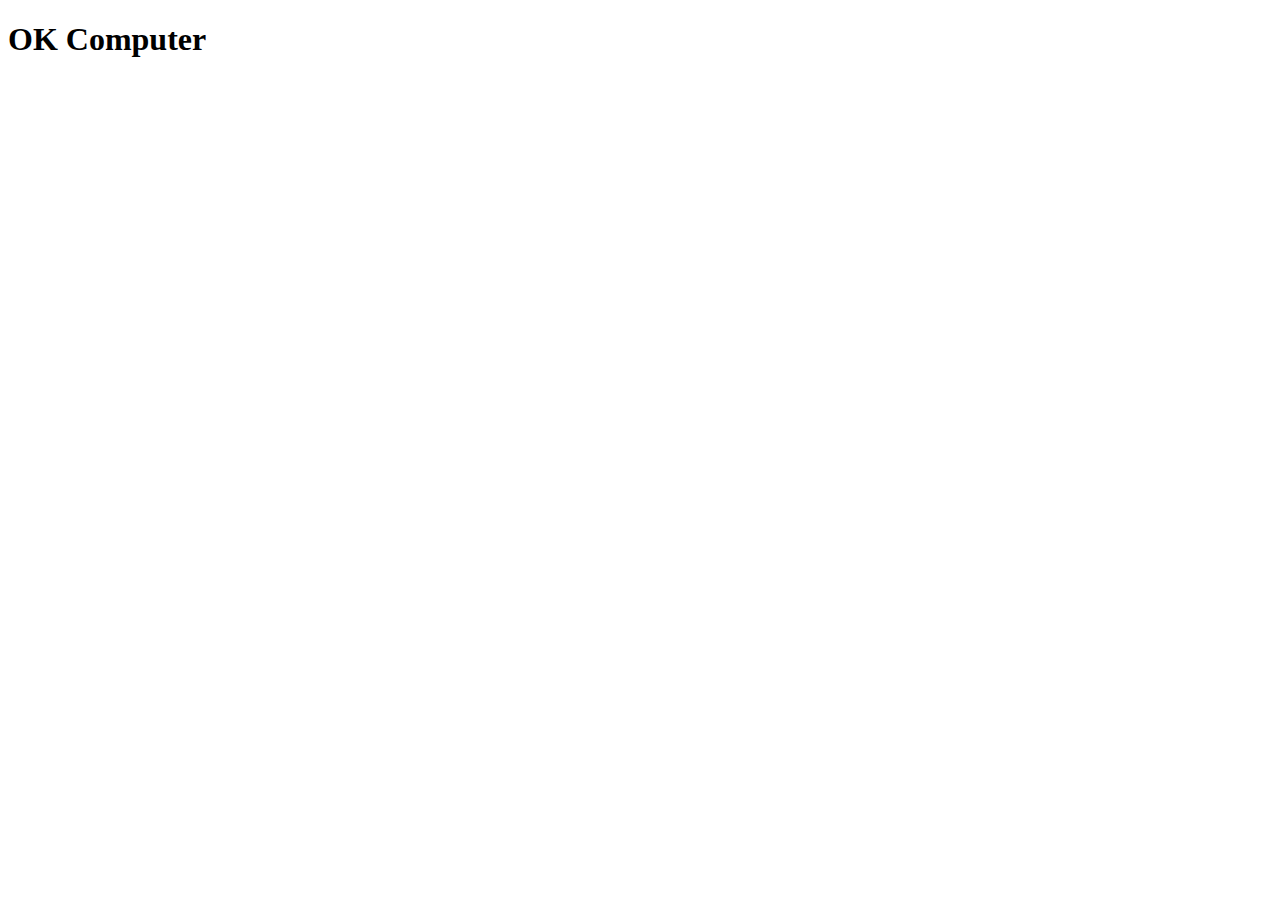
==== artistas.html @ 5c1e663d "add unfinished html site skeleton" ====
<!DOCTYPE html>
<html lang="pt-br">
<head>
    <meta charset="UTF-8">
    <meta http-equiv="X-UA-Compatible" content="IE=edge">
    <meta name="viewport" content="width=device-width, initial-scale=1.0">
    <title>Meus artistas</title>
</head>
<body>
    <main>
        <h1>OK Computer</h1>
    </main>   
</body>
</html>
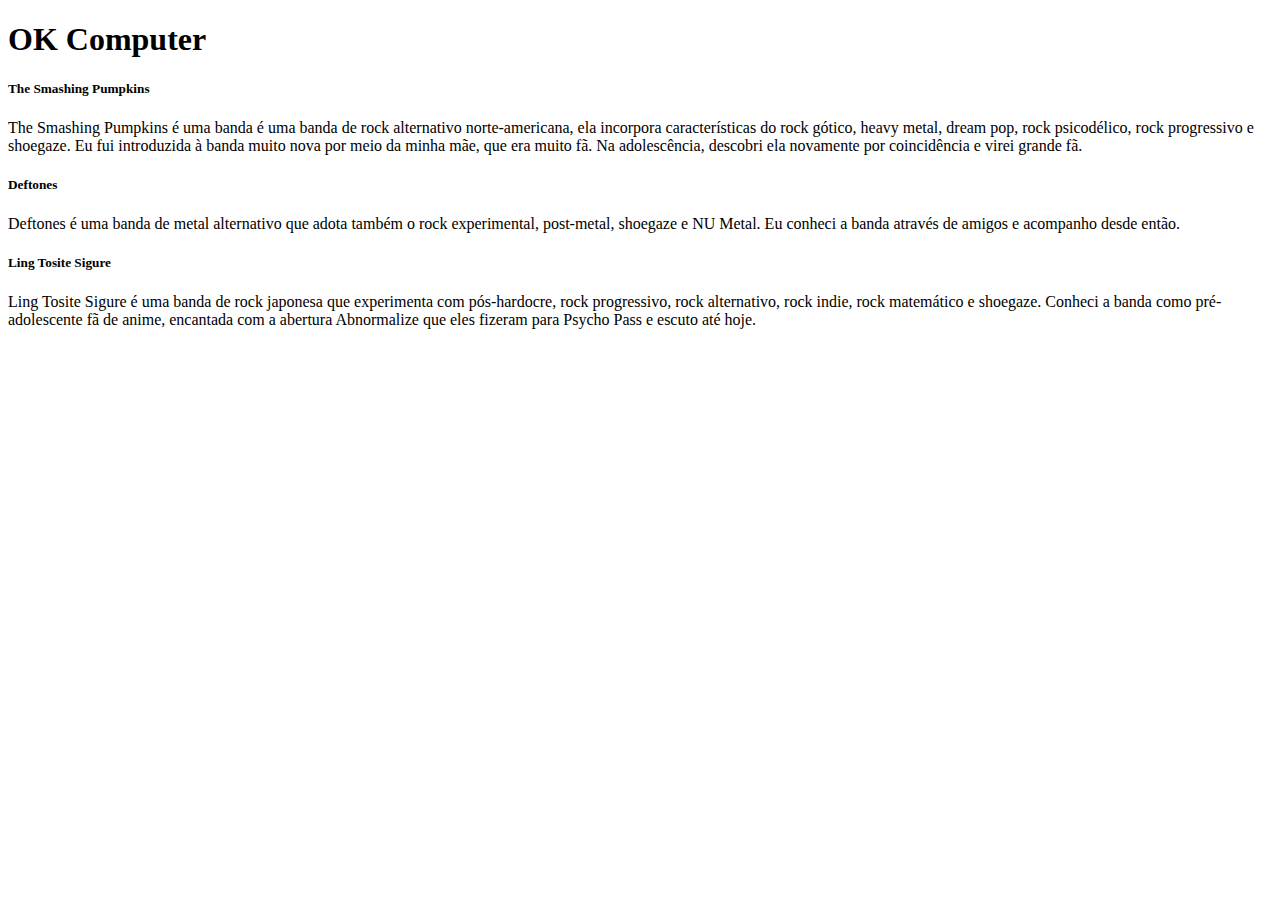
==== commit 974693a4: "added artistas.html content and made modifications on estilo.html" ====
--- a/artistas.html
+++ b/artistas.html
@@ -9,6 +9,18 @@
 <body>
     <main>
         <h1>OK Computer</h1>
+        <div>
+            <h5>The Smashing Pumpkins</h5>
+            <p>The Smashing Pumpkins é uma banda é uma banda de rock alternativo norte-americana, ela incorpora características do rock gótico, heavy metal, dream pop, rock psicodélico, rock progressivo e shoegaze. Eu fui introduzida à banda muito nova por meio da minha mãe, que era muito fã. Na adolescência, descobri ela novamente por coincidência e virei grande fã.</p>
+        </div>
+        <div>
+            <h5>Deftones</h5>
+            <p>Deftones é uma banda de metal alternativo que adota também o rock experimental, post-metal, shoegaze e NU Metal. Eu conheci a banda através de amigos e acompanho desde então.</p>
+        </div>
+        <div>
+            <h5>Ling Tosite Sigure</h5>
+            <p>Ling Tosite Sigure é uma banda de rock japonesa que experimenta com pós-hardocre, rock progressivo, rock alternativo, rock indie, rock matemático e shoegaze. Conheci a banda como pré-adolescente fã de anime, encantada com a abertura Abnormalize que eles fizeram para Psycho Pass e escuto até hoje.</p>
+        </div>
     </main>   
 </body>
 </html>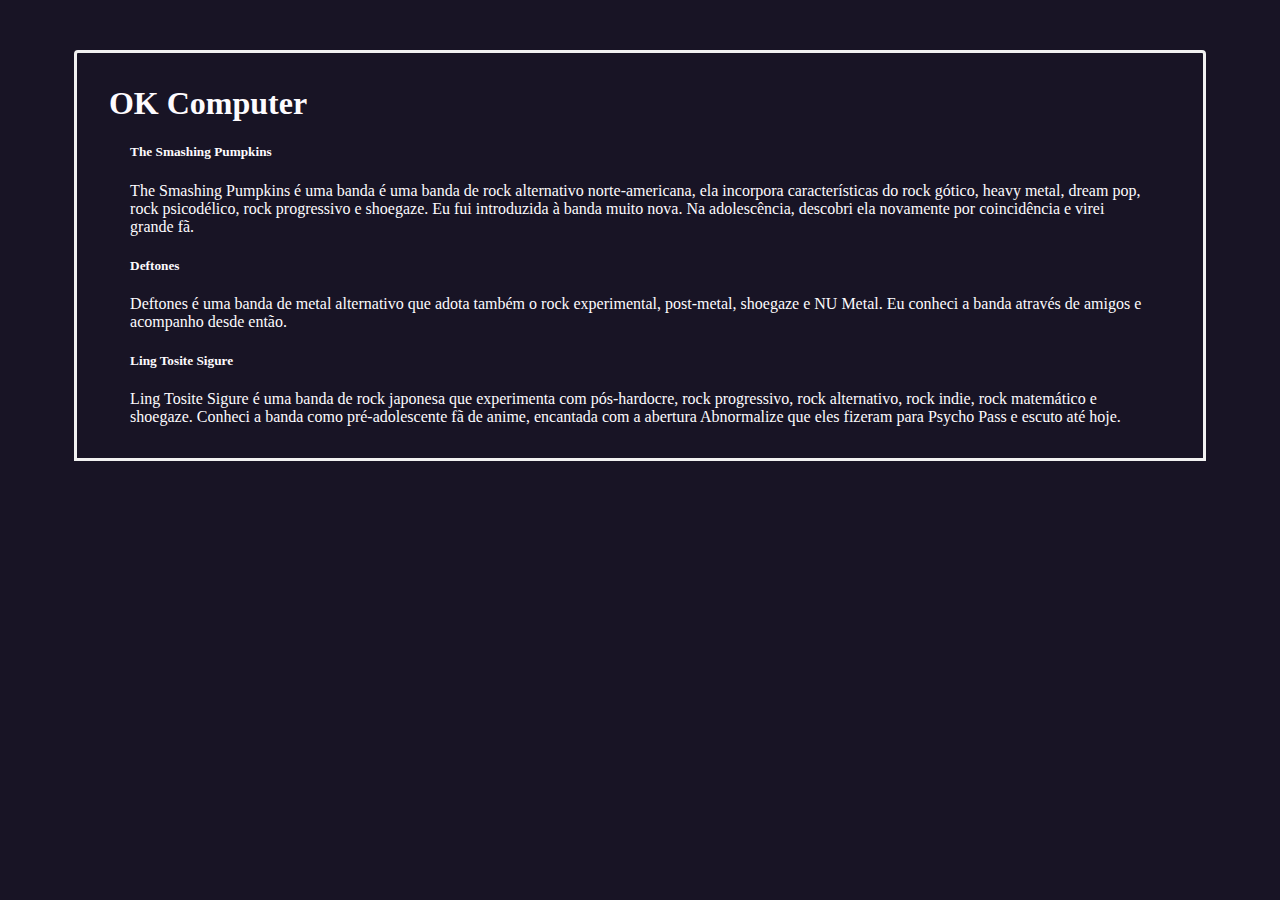
==== commit 3520918f: "added a lot of content, added very rude first css" ====
--- a/artistas.html
+++ b/artistas.html
@@ -4,6 +4,7 @@
     <meta charset="UTF-8">
     <meta http-equiv="X-UA-Compatible" content="IE=edge">
     <meta name="viewport" content="width=device-width, initial-scale=1.0">
+    <link rel="stylesheet" type="text/css" href="estilização/style.css"/>
     <title>Meus artistas</title>
 </head>
 <body>
@@ -11,7 +12,7 @@
         <h1>OK Computer</h1>
         <div>
             <h5>The Smashing Pumpkins</h5>
-            <p>The Smashing Pumpkins é uma banda é uma banda de rock alternativo norte-americana, ela incorpora características do rock gótico, heavy metal, dream pop, rock psicodélico, rock progressivo e shoegaze. Eu fui introduzida à banda muito nova por meio da minha mãe, que era muito fã. Na adolescência, descobri ela novamente por coincidência e virei grande fã.</p>
+            <p>The Smashing Pumpkins é uma banda é uma banda de rock alternativo norte-americana, ela incorpora características do rock gótico, heavy metal, dream pop, rock psicodélico, rock progressivo e shoegaze. Eu fui introduzida à banda muito nova. Na adolescência, descobri ela novamente por coincidência e virei grande fã.</p>
         </div>
         <div>
             <h5>Deftones</h5>
--- a/estilização/style.css
+++ b/estilização/style.css
@@ -0,0 +1,27 @@
+body{
+    background-color: rgb(24, 20, 37);
+}
+* {
+    box-sizing: border-box;
+    color: rgb(253, 251, 254);
+    margin: 2%;
+}
+
+header{
+    border: 3px solid #f1f1f1;
+    border-top-left-radius: 4px;
+    border-top-right-radius: 4px;
+    padding: 10px;
+    margin-top: 2%;
+    margin-bottom: 4%;
+    margin-left: 35%;
+    margin-right: 35%;
+    text-align: center;
+}
+
+main, nav{
+    border: 3px solid #f1f1f1;
+    border-top-left-radius: 4px;
+    border-top-right-radius: 4px;
+    padding: 10px;
+}
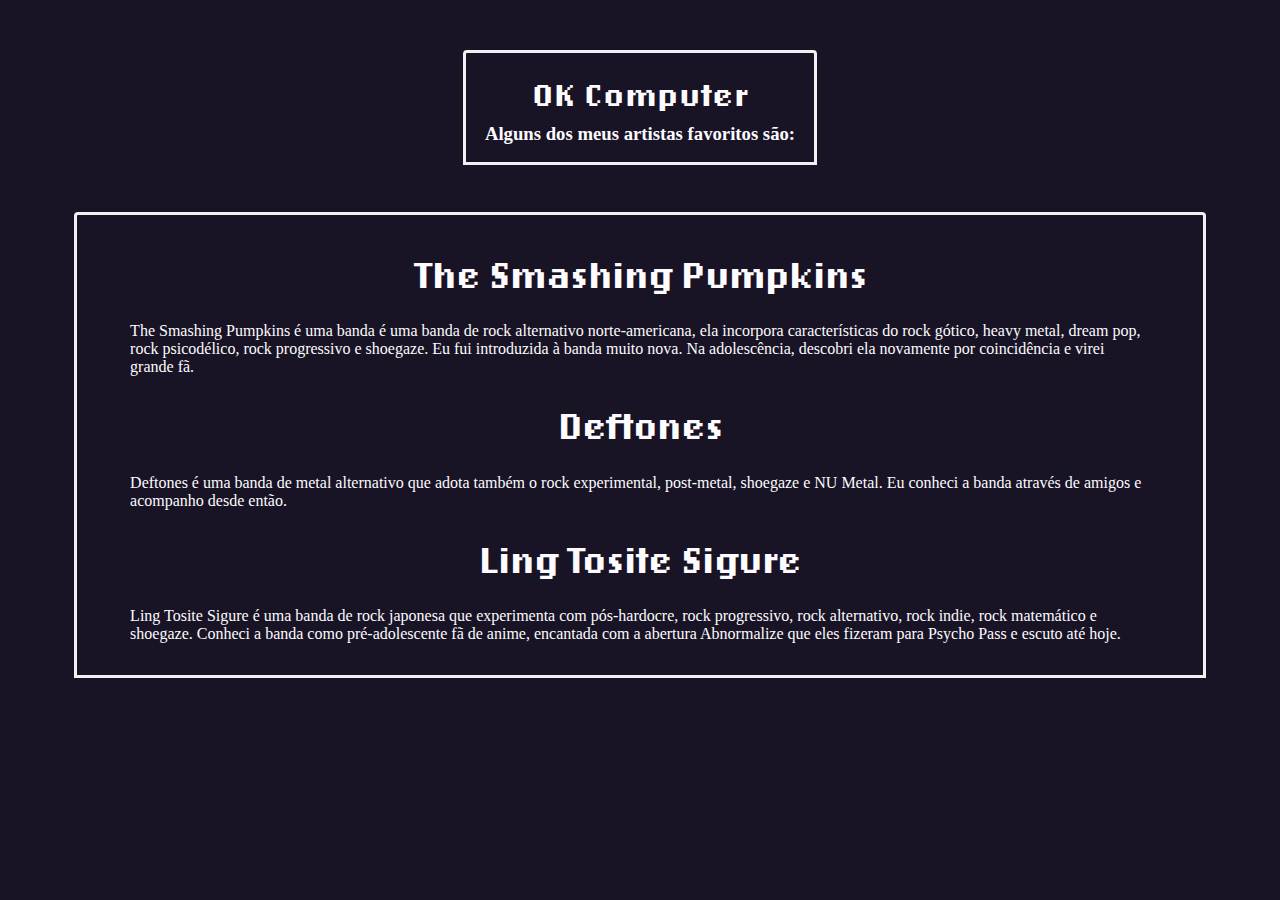
==== commit c63d0922: "ajdwowajdowa" ====
--- a/artistas.html
+++ b/artistas.html
@@ -8,8 +8,11 @@
     <title>Meus artistas</title>
 </head>
 <body>
-    <main>
+    <header>
         <h1>OK Computer</h1>
+        <h3>Alguns dos meus artistas favoritos são:</h3>
+    </header>
+    <main>       
         <div>
             <h5>The Smashing Pumpkins</h5>
             <p>The Smashing Pumpkins é uma banda é uma banda de rock alternativo norte-americana, ela incorpora características do rock gótico, heavy metal, dream pop, rock psicodélico, rock progressivo e shoegaze. Eu fui introduzida à banda muito nova. Na adolescência, descobri ela novamente por coincidência e virei grande fã.</p>
--- a/estilização/style.css
+++ b/estilização/style.css
@@ -1,3 +1,8 @@
+@font-face{
+    font-family: LoRes;
+    src: url(LoRes12OT-Bold.ttf)
+}
+
 body{
     background-color: rgb(24, 20, 37);
 }
@@ -25,3 +30,24 @@
     border-top-right-radius: 4px;
     padding: 10px;
 }
+
+h1{
+    font-family: "lores", sans-serif;
+}
+h5{
+    font-family: "lores", sans-serif;
+    font-size: 2.3em;
+    text-align: center;
+}
+
+h6{
+    text-align: right;
+    font-size: 2em;
+    margin-top: ;
+}
+
+audio {
+    filter: sepia(20%) saturate(70%) grayscale(1) contrast(99%) invert(12%);
+    width: 500px;
+    height: 60px;
+}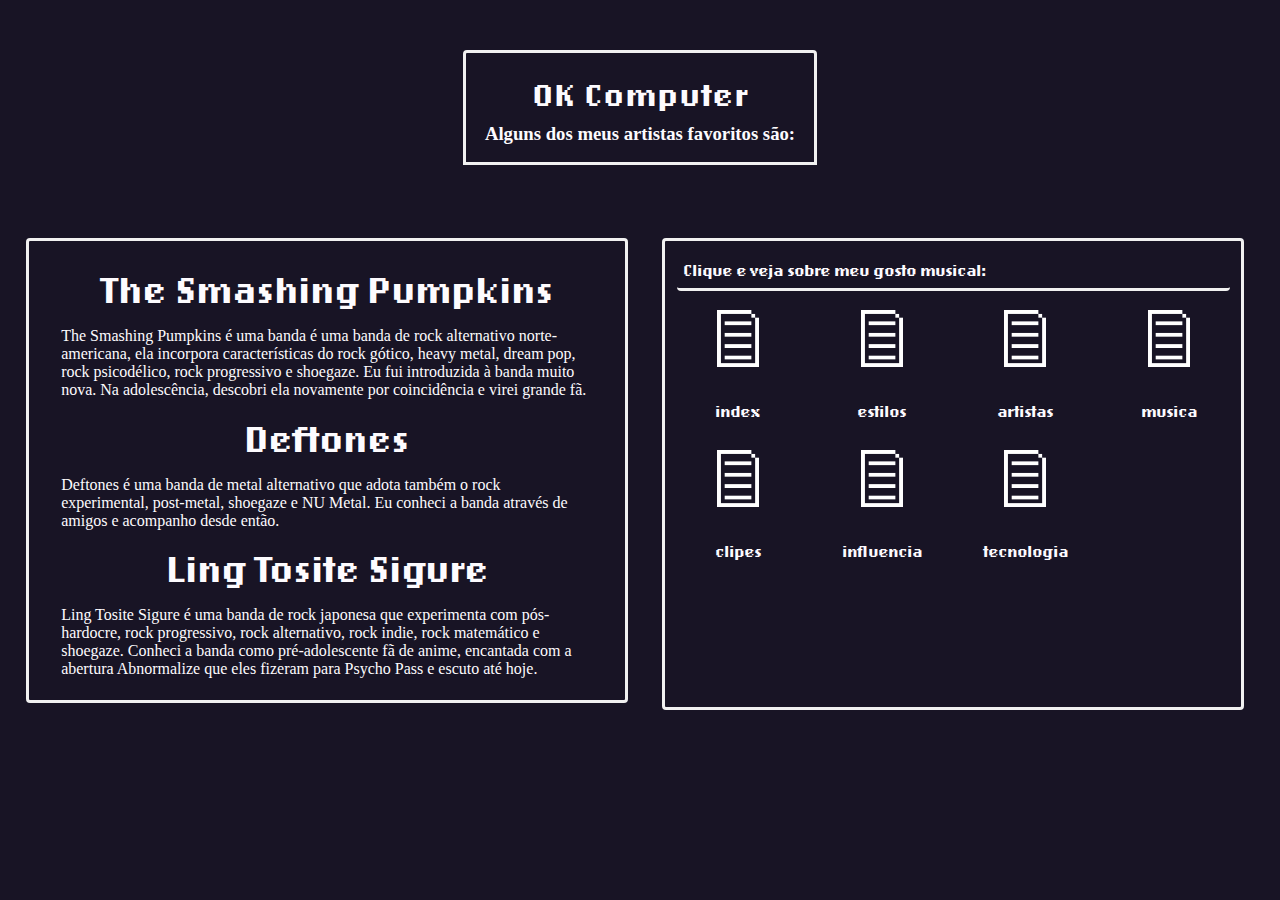
==== commit 3603d29c: "nav complete reformulation" ====
--- a/artistas.html
+++ b/artistas.html
@@ -25,6 +25,35 @@
             <h5>Ling Tosite Sigure</h5>
             <p>Ling Tosite Sigure é uma banda de rock japonesa que experimenta com pós-hardocre, rock progressivo, rock alternativo, rock indie, rock matemático e shoegaze. Conheci a banda como pré-adolescente fã de anime, encantada com a abertura Abnormalize que eles fizeram para Psycho Pass e escuto até hoje.</p>
         </div>
-    </main>   
+    </main>
+    <nav>
+        <table>
+            <tr>
+                <p class="enunciado">Clique e veja sobre meu gosto musical:</p>
+            </tr>
+            <tr>
+                <th><a href="index.html"><img src="estilização/docsp.png" width="30%"></a></th>
+                <th><a href="estilo.html"><img src="estilização/docsp.png" width="30%"></a></th>
+                <th><a href="artistas.html"><img src="estilização/docsp.png" width="30%"></a></th>
+                <th><a href="musica.html"><img src="estilização/docsp.png" width="30%"></a></th>
+            </tr>
+            <tr>
+                <th><a href="index.html"><p>index</p></a></th>
+                <th><a href="estilo.html"><p>estilos</p></a></th>
+                <th><a href="artistas.html"><p>artistas</p></a></th>
+                <th><a href="musica.html"><p>musica</p></a></th>
+            </tr>
+            <tr>
+                <th><a href="videos.html"><img src="estilização/docsp.png" width="30%"></a></th>
+                <th><a href="influencia.html"><img src="estilização/docsp.png" width="30%"></a></th>
+                <th><a href="tecno.html"><img src="estilização/docsp.png" width="30%"></a></th>
+            </tr>
+            <tr>
+                <th><a href="videos.html"><p>clipes</p></a></th>
+                <th><a href="influencia.html"><p>influencia</p></a></th>
+                <th><a href="tecno.html"><p>tecnologia</p></a></th>
+            </tr>
+        </table>
+    </nav>   
 </body>
 </html>--- a/estilização/style.css
+++ b/estilização/style.css
@@ -7,7 +7,6 @@
     background-color: rgb(24, 20, 37);
 }
 * {
-    box-sizing: border-box;
     color: rgb(253, 251, 254);
     margin: 2%;
 }
@@ -26,9 +25,10 @@
 
 main, nav{
     border: 3px solid #f1f1f1;
-    border-top-left-radius: 4px;
-    border-top-right-radius: 4px;
-    padding: 10px;
+    border-radius: 4px;
+    width: 45%;
+    padding-bottom: 1.3%;
+    position: absolute;
 }
 
 h1{
@@ -43,11 +43,50 @@
 h6{
     text-align: right;
     font-size: 2em;
-    margin-top: ;
 }
 
 audio {
     filter: sepia(20%) saturate(70%) grayscale(1) contrast(99%) invert(12%);
     width: 500px;
     height: 60px;
-}+}
+
+main{
+    left: 0;
+    padding: 10px;
+}
+
+nav{
+    right: 10px;
+    margin: 2%;
+    height: 50%;
+}
+nav table{
+    margin: 0%;
+    width: 100%;
+}
+.enunciado{
+    border-bottom: 3px solid #f1f1f1;
+    border-radius: 4px;
+    left: 0;
+    right: 0;
+    padding: 1%;
+    font-family: "lores", sans-serif;
+}
+
+nav td, th{
+    text-align: center;
+    margin: 5%;
+    width: 25%;
+}
+nav p{
+    font-family: "lores", sans-serif;
+}
+
+a:link { text-decoration: none; }
+
+a:visited { text-decoration: none; }
+
+a:hover { text-decoration: none; }
+
+a:active { text-decoration: none; }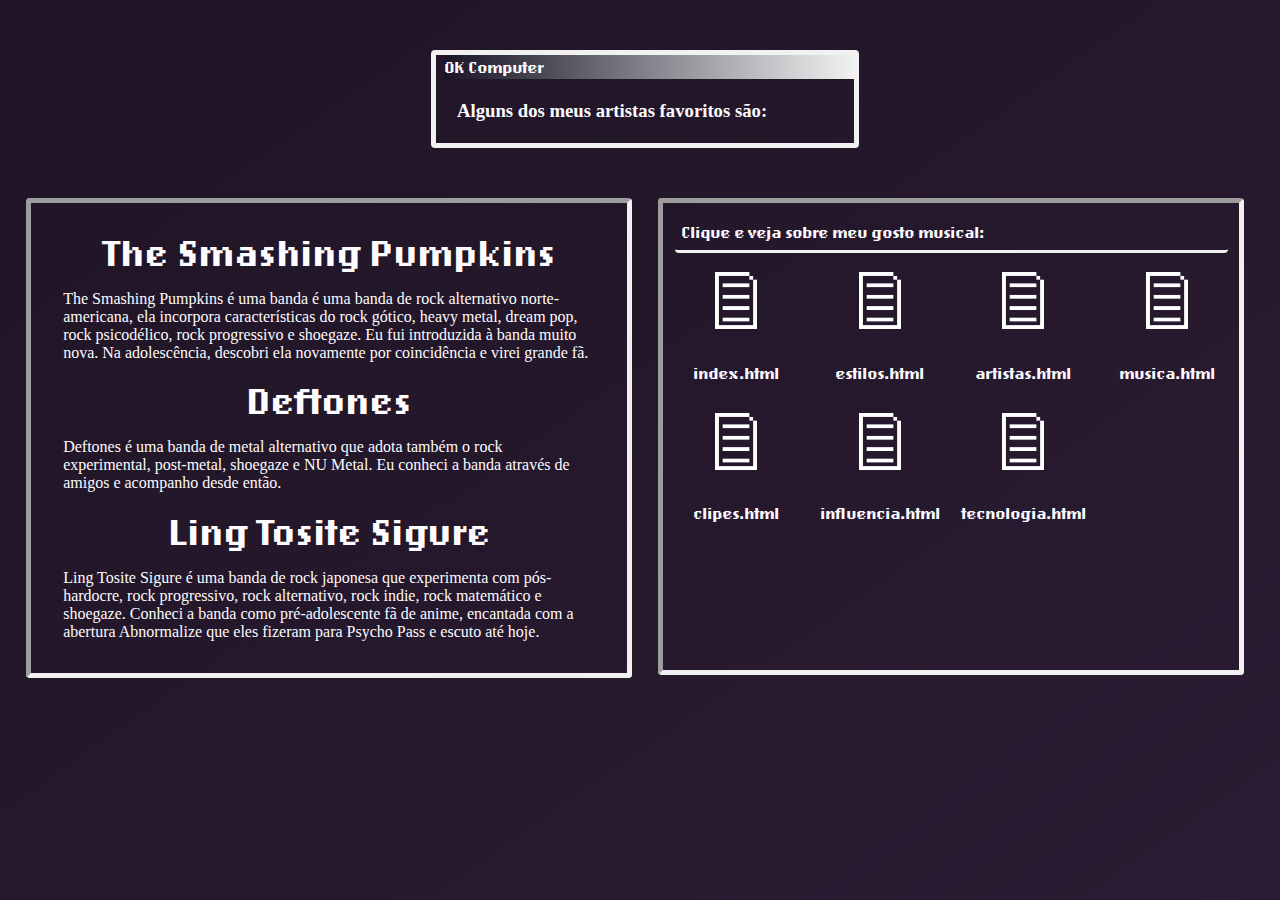
==== commit 20f0331c: "changed header" ====
--- a/artistas.html
+++ b/artistas.html
@@ -38,10 +38,10 @@
                 <th><a href="musica.html"><img src="estilização/docsp.png" width="30%"></a></th>
             </tr>
             <tr>
-                <th><a href="index.html"><p>index</p></a></th>
-                <th><a href="estilo.html"><p>estilos</p></a></th>
-                <th><a href="artistas.html"><p>artistas</p></a></th>
-                <th><a href="musica.html"><p>musica</p></a></th>
+                <th><a href="index.html"><p>index.html</p></a></th>
+                <th><a href="estilo.html"><p>estilos.html</p></a></th>
+                <th><a href="artistas.html"><p>artistas.html</p></a></th>
+                <th><a href="musica.html"><p>musica.html</p></a></th>
             </tr>
             <tr>
                 <th><a href="videos.html"><img src="estilização/docsp.png" width="30%"></a></th>
@@ -49,11 +49,11 @@
                 <th><a href="tecno.html"><img src="estilização/docsp.png" width="30%"></a></th>
             </tr>
             <tr>
-                <th><a href="videos.html"><p>clipes</p></a></th>
-                <th><a href="influencia.html"><p>influencia</p></a></th>
-                <th><a href="tecno.html"><p>tecnologia</p></a></th>
+                <th><a href="videos.html"><p>clipes.html</p></a></th>
+                <th><a href="influencia.html"><p>influencia.html</p></a></th>
+                <th><a href="tecno.html"><p>tecnologia.html</p></a></th>
             </tr>
         </table>
-    </nav>   
+    </nav>
 </body>
 </html>--- a/estilização/style.css
+++ b/estilização/style.css
@@ -4,7 +4,11 @@
 }
 
 body{
-    background-color: rgb(24, 20, 37);
+    height: 100%;
+    width: 100%;
+    background-image: linear-gradient(to top left, rgb(43, 28, 51) , rgb(31, 20, 37));
+    background-repeat: no-repeat;
+    background-attachment: fixed;
 }
 * {
     color: rgb(253, 251, 254);
@@ -12,32 +16,57 @@
 }
 
 header{
-    border: 3px solid #f1f1f1;
-    border-top-left-radius: 4px;
-    border-top-right-radius: 4px;
-    padding: 10px;
-    margin-top: 2%;
-    margin-bottom: 4%;
-    margin-left: 35%;
-    margin-right: 35%;
+    border: 5px solid #f1f1f1;
+    width: 34%;
+    border-radius: 4px;
+    margin-left: 31%;
     text-align: center;
+    height: 30%;
 }
 
 main, nav{
-    border: 3px solid #f1f1f1;
+    border: 5px inset #f1f1f1;
     border-radius: 4px;
     width: 45%;
     padding-bottom: 1.3%;
     position: absolute;
 }
+header table{
+    margin: 5%;
+}
+header td, th{
+    width: 10%;
+}
+header th img{
+    width: 100%;
+}
+.larger{
+    width: 200%;
+}
+.smaller{
+    width: 10%;
+}
 
 h1{
+    background-image: linear-gradient(to left, #f1f1f1, rgb(24,20,37));
     font-family: "lores", sans-serif;
+    text-align: left;
+    color: f1f1f1;
+    font-size: 1rem;
+    margin: 0;
+    margin-left: 2%;
+    padding: 0;
+    top: 0;
+    right: 0;
 }
 h5{
     font-family: "lores", sans-serif;
     font-size: 2.3em;
     text-align: center;
+}
+h3{
+    margin: 5%;
+    text-align: left;
 }
 
 h6{
@@ -47,13 +76,15 @@
 
 audio {
     filter: sepia(20%) saturate(70%) grayscale(1) contrast(99%) invert(12%);
-    width: 500px;
-    height: 60px;
+    width: 100%;
+    height: 50%;
 }
 
 main{
     left: 0;
     padding: 10px;
+    overflow:auto;
+    height: 50%;
 }
 
 nav{
@@ -64,6 +95,9 @@
 nav table{
     margin: 0%;
     width: 100%;
+}
+table h5 {
+    font-size: 1.6rem;
 }
 .enunciado{
     border-bottom: 3px solid #f1f1f1;
@@ -82,6 +116,9 @@
 nav p{
     font-family: "lores", sans-serif;
 }
+main th {
+    padding: 2%;
+}
 
 a:link { text-decoration: none; }
 
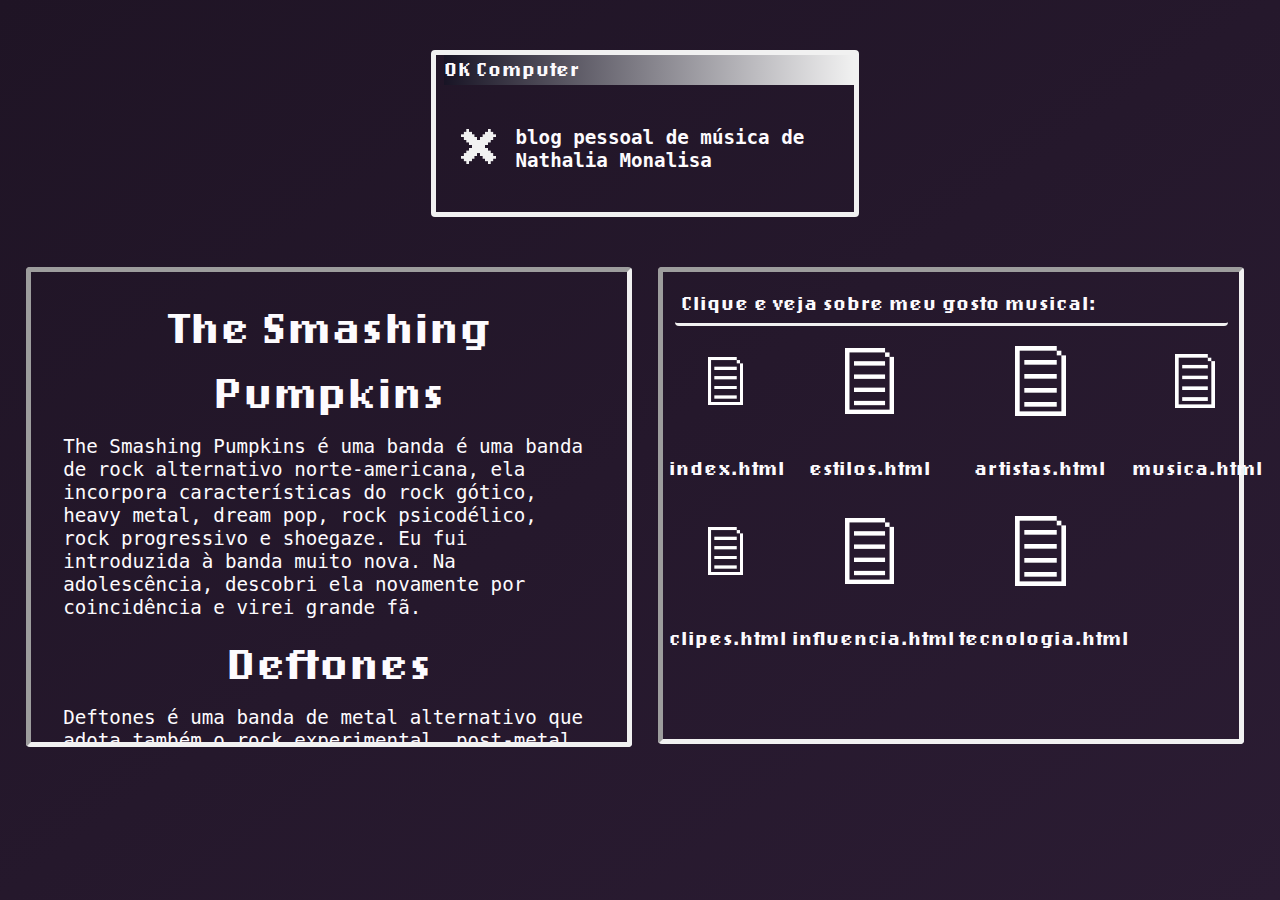
==== commit c93ee101: "Add files via upload" ====
--- a/artistas.html
+++ b/artistas.html
@@ -10,7 +10,12 @@
 <body>
     <header>
         <h1>OK Computer</h1>
-        <h3>Alguns dos meus artistas favoritos são:</h3>
+        <table>
+            <tr>
+                <th class="smaller"><img src="estilização/errorw.png" width="8%;"></th>
+                <th class="larger"><h3>blog pessoal de música de Nathalia Monalisa</h3></th>
+            </tr>
+        </table>       
     </header>
     <main>       
         <div>
--- a/estilização/style.css
+++ b/estilização/style.css
@@ -9,6 +9,8 @@
     background-image: linear-gradient(to top left, rgb(43, 28, 51) , rgb(31, 20, 37));
     background-repeat: no-repeat;
     background-attachment: fixed;
+    font-family: monospace;
+    font-size: 1.2rem;
 }
 * {
     color: rgb(253, 251, 254);
@@ -52,12 +54,12 @@
     font-family: "lores", sans-serif;
     text-align: left;
     color: f1f1f1;
-    font-size: 1rem;
+    font-size: 1.2rem;
     margin: 0;
     margin-left: 2%;
     padding: 0;
-    top: 0;
     right: 0;
+    height: 30px;
 }
 h5{
     font-family: "lores", sans-serif;
@@ -67,6 +69,8 @@
 h3{
     margin: 5%;
     text-align: left;
+    font-family: monospace;
+    font-size: 1.2rem;
 }
 
 h6{
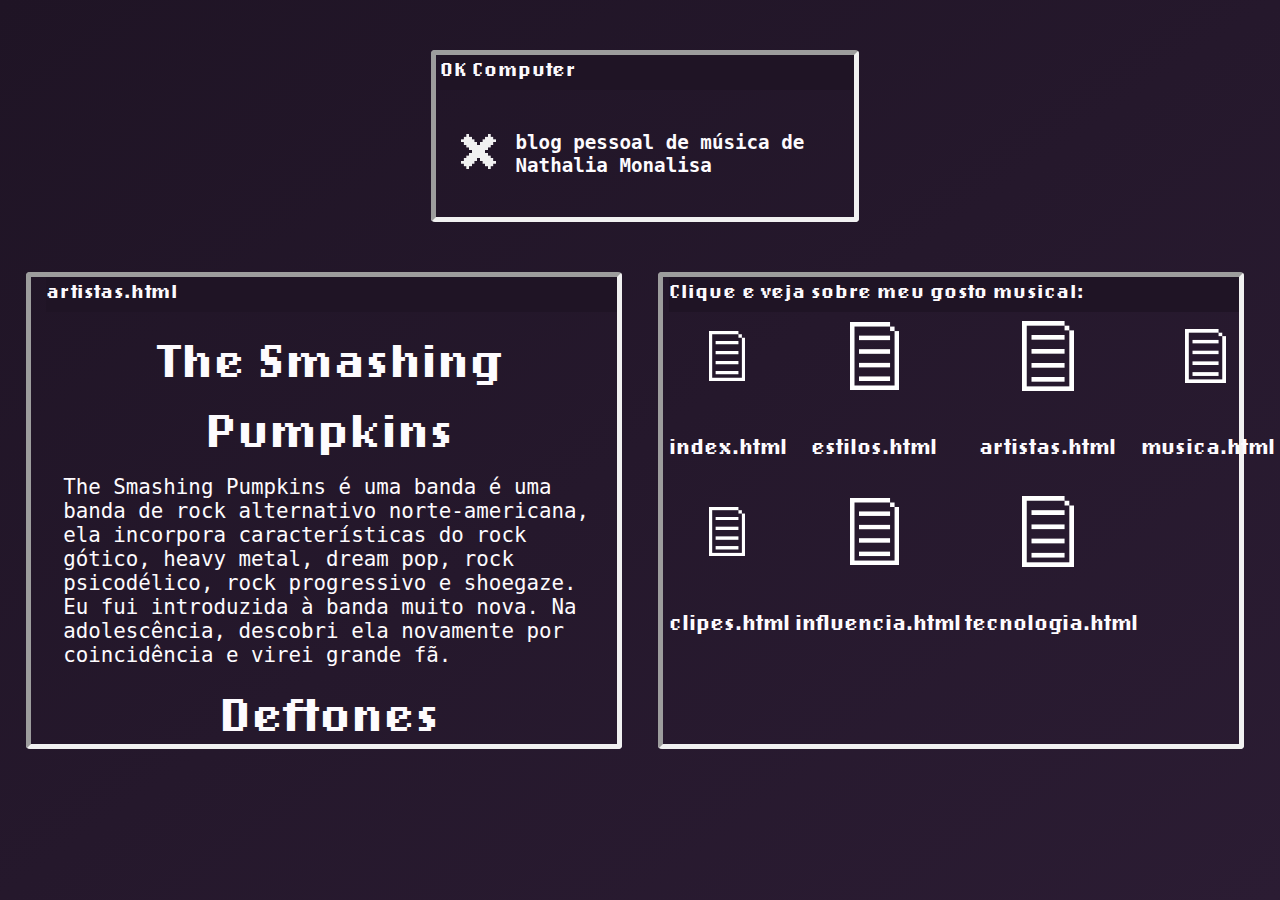
==== commit 00539710: "some last minute changes" ====
--- a/artistas.html
+++ b/artistas.html
@@ -17,7 +17,8 @@
             </tr>
         </table>       
     </header>
-    <main>       
+    <main>
+        <p class="enunciado">artistas.html</p>       
         <div>
             <h5>The Smashing Pumpkins</h5>
             <p>The Smashing Pumpkins é uma banda é uma banda de rock alternativo norte-americana, ela incorpora características do rock gótico, heavy metal, dream pop, rock psicodélico, rock progressivo e shoegaze. Eu fui introduzida à banda muito nova. Na adolescência, descobri ela novamente por coincidência e virei grande fã.</p>
--- a/estilização/style.css
+++ b/estilização/style.css
@@ -10,7 +10,7 @@
     background-repeat: no-repeat;
     background-attachment: fixed;
     font-family: monospace;
-    font-size: 1.2rem;
+    font-size: 1.3rem;
 }
 * {
     color: rgb(253, 251, 254);
@@ -18,7 +18,7 @@
 }
 
 header{
-    border: 5px solid #f1f1f1;
+    border: 5px inset #f1f1f1;
     width: 34%;
     border-radius: 4px;
     margin-left: 31%;
@@ -50,17 +50,9 @@
 }
 
 h1{
-    background-image: linear-gradient(to left, #f1f1f1, rgb(24,20,37));
-    font-family: "lores", sans-serif;
-    text-align: left;
-    color: f1f1f1;
-    font-size: 1.2rem;
-    margin: 0;
-    margin-left: 2%;
-    padding: 0;
-    right: 0;
-    height: 30px;
+    font-size: 1.5rem;
 }
+
 h5{
     font-family: "lores", sans-serif;
     font-size: 2.3em;
@@ -79,16 +71,32 @@
 }
 
 audio {
-    filter: sepia(20%) saturate(70%) grayscale(1) contrast(99%) invert(12%);
     width: 100%;
     height: 50%;
+    z-index: -50;
 }
 
 main{
     left: 0;
-    padding: 10px;
+    padding-left: 10px;
     overflow:auto;
     height: 50%;
+}
+
+h1, .enunciado{
+    position: sticky;
+    background-color: rgb(31, 20, 37);
+    font-family: "lores", sans-serif;
+    text-align: left;
+    color: f1f1f1;
+    padding:0;
+    top: 0;
+    font-size: 1.2rem;
+    margin: 0;
+    margin-left: 1%;
+    padding: 0;
+    right: 0;
+    height: 35px;
 }
 
 nav{
@@ -103,14 +111,6 @@
 table h5 {
     font-size: 1.6rem;
 }
-.enunciado{
-    border-bottom: 3px solid #f1f1f1;
-    border-radius: 4px;
-    left: 0;
-    right: 0;
-    padding: 1%;
-    font-family: "lores", sans-serif;
-}
 
 nav td, th{
     text-align: center;
@@ -121,7 +121,7 @@
     font-family: "lores", sans-serif;
 }
 main th {
-    padding: 2%;
+    padding: 4%;
 }
 
 a:link { text-decoration: none; }
